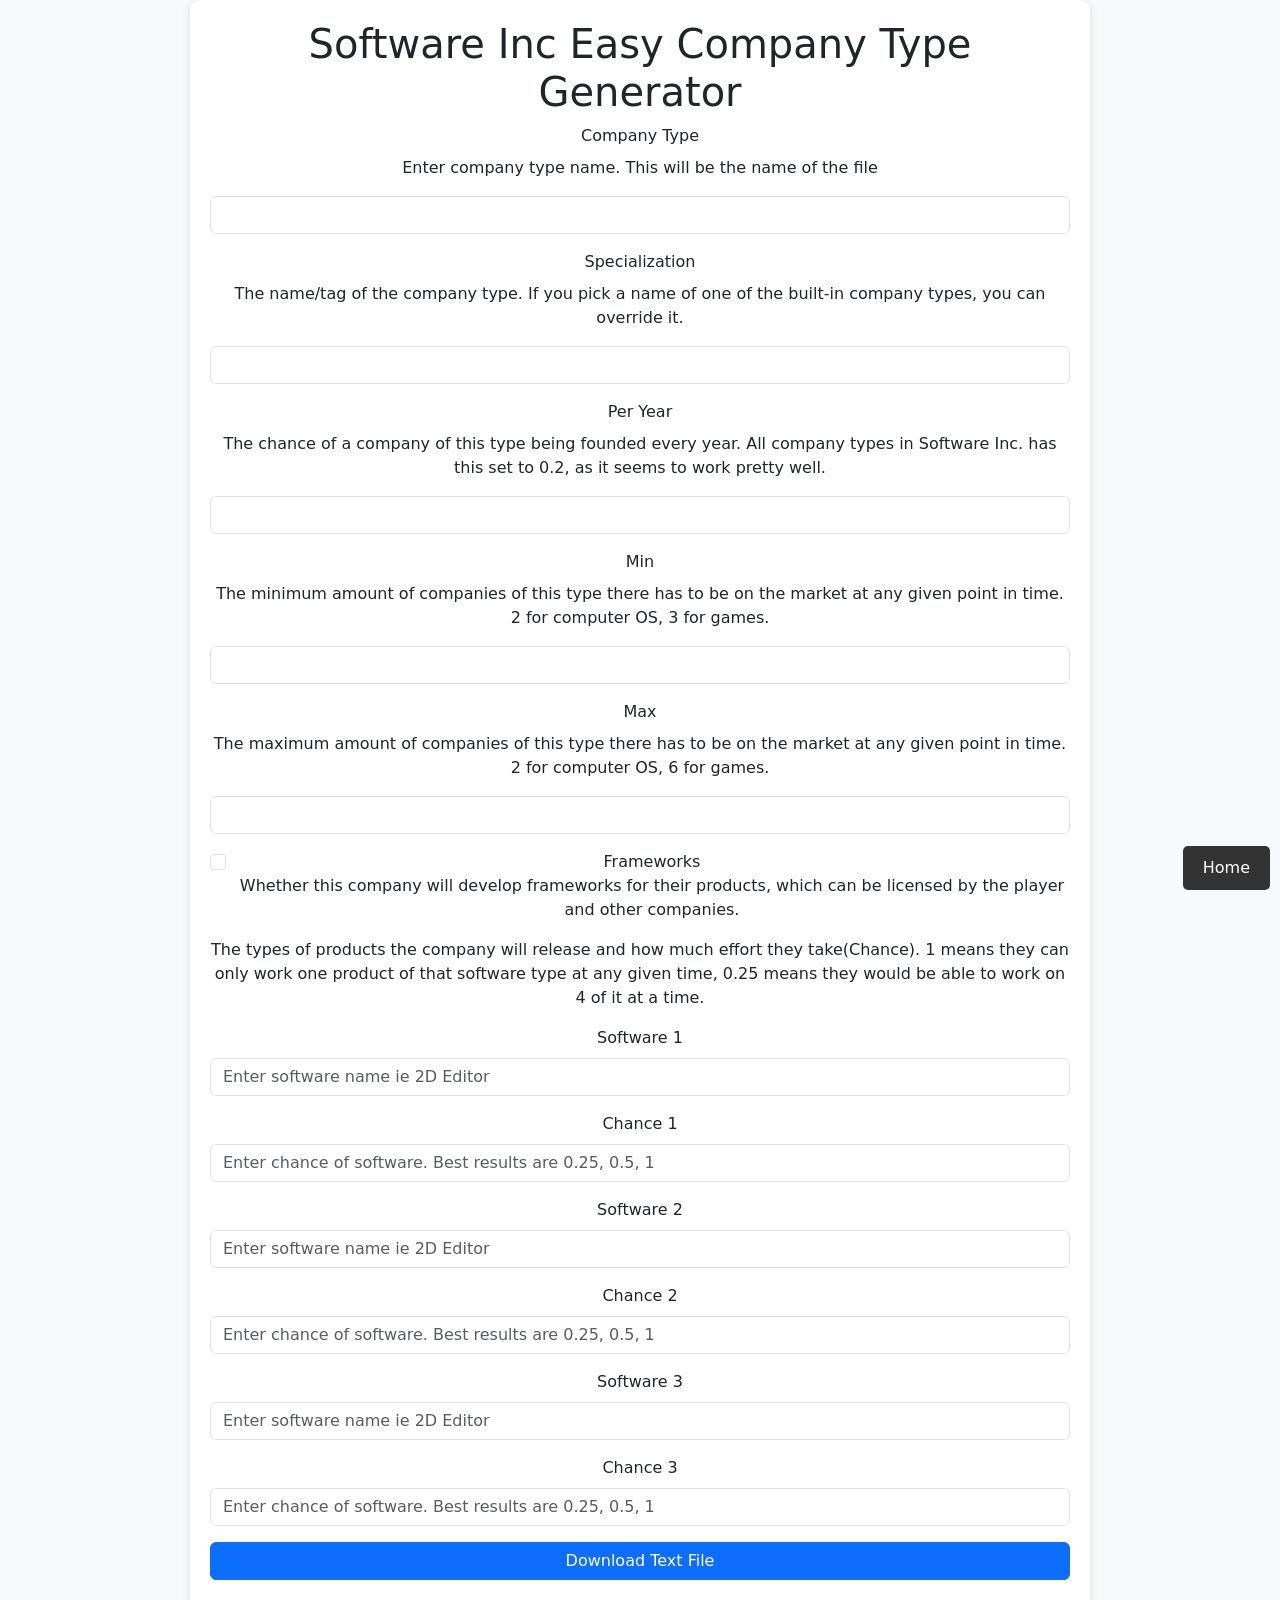
==== app/ui/html/company-type.html @ a55c0981 "restructured project and standardized naming conventions" ====
<html>
<head>
  <title>Text File Generator</title>
  <link href="https://cdn.jsdelivr.net/npm/bootstrap@5.2.3/dist/css/bootstrap.min.css" rel="stylesheet">
  <style>
        body {
            display: flex;
            justify-content: center;
            align-items: center;
            min-height: 100vh;
            background-color: #f8f9fa;
        }

        .container {
            max-width: 900px;
            text-align: center;
            padding: 20px;
            border-radius: 10px;
            background-color: #fff;
            box-shadow: 0 0 10px rgba(0, 0, 0, 0.1);
        }

        .form-control {
            margin-bottom: 15px;
        }

        .btn-primary {
            width: 100%;
        }
		 /* Style for the home button */
        .home-button {
            position: fixed;
            right: 10px; /* Adjust the distance from the right edge */
            bottom: 10px; /* Adjust the distance from the bottom edge */
            background-color: #333;
            color: #fff;
            padding: 10px 20px;
            border-radius: 5px;
            text-decoration: none;
            display: none; /* Initially hidden */
            z-index: 999; /* Ensure it's on top of other elements */
        }

        /* Show the home button when viewport width is past 900px */
        @media (min-width: 900px) {
            .home-button {
                display: block;
            }
        }
    </style>
</head>
<body>
  <div class="container">
    <h1>Software Inc Easy Company Type Generator</h1>
	 <a href="home" class="home-button">Home</a>
    <form id="textFileForm">
      <div class="mb-3">
        <label for="companyType" class="form-label">Company Type</label>
		<p>Enter company type name. This will be the name of the file</p>
        <input type="text" class="form-control" id="companyType" required>
      </div>
      <div class="mb-3">
        <label for="specialization" class="form-label">Specialization</label>
		<p>The name/tag of the company type. If you pick a name of one of the built-in company types, you can override it.</p>
        <input type="text" class="form-control" id="specialization" required>
      </div>
      <div class="mb-3">
        <label for="perYear" class="form-label">Per Year</label>
		<p>The chance of a company of this type being founded every year. All company types in Software Inc. has this set to 0.2, as it seems to work pretty well.</p>
        <input type="number" class="form-control" id="perYear" step="0.01" required>
      </div>
      <div class="mb-3">
        <label for="min" class="form-label">Min</label>
		<p>The minimum amount of companies of this type there has to be on the market at any given point in time. 2 for computer OS, 3 for games.</p>
        <input type="number" class="form-control" id="min" required>
      </div>
      <div class="mb-3">
        <label for="max" class="form-label">Max</label>
		<p>The maximum amount of companies of this type there has to be on the market at any given point in time. 2 for computer OS, 6 for games.</p>
        <input type="number" class="form-control" id="max" required>
      </div>
      <div class="mb-3 form-check">
        <input type="checkbox" class="form-check-input" id="frameworks">
        <label class="form-check-label" for="frameworks">Frameworks</label>
		<p>Whether this company will develop frameworks for their products, which can be licensed by the player and other companies.</p>
      </div>
      <div class="mb-3">
	  <p>The types of products the company will release and how much effort they take(Chance). 1 means they can only work one product of that software type at any given time, 0.25 means they would be able to work on 4 of it at a time.</p>
        <label for="software1" class="form-label">Software 1</label>
        <input type="text" class="form-control" id="software1" placeholder="Enter software name ie 2D Editor" required>
      </div>
      <div class="mb-3">
        <label for="chance1" class="form-label">Chance 1</label>
        <input type="number" class="form-control" id="chance1" step="0.01" placeholder="Enter chance of software. Best results are 0.25, 0.5, 1" required>
      </div>
      <div class="mb-3">
        <label for="software2" class="form-label">Software 2</label>
        <input type="text" class="form-control" id="software2" placeholder="Enter software name ie 2D Editor" required>
      </div>
      <div class="mb-3">
        <label for="chance2" class="form-label">Chance 2</label>
        <input type="number" class="form-control" id="chance2" step="0.01" placeholder="Enter chance of software. Best results are 0.25, 0.5, 1" required>
      </div>
      <div class="mb-3">
        <label for="software3" class="form-label">Software 3</label>
        <input type="text" class="form-control" id="software3" placeholder="Enter software name ie 2D Editor" required>
      </div>
      <div class="mb-3">
        <label for="chance3" class="form-label">Chance 3</label>
        <input type="number" class="form-control" id="chance3" step="0.01" placeholder="Enter chance of software. Best results are 0.25, 0.5, 1" required>
      </div>
      <button type="submit" class="btn btn-primary">Download Text File</button>
    </form>
  </div>

  <script src="https://cdn.jsdelivr.net/npm/bootstrap@5.2.3/dist/js/bootstrap.min.js"></script>
  <script>
    document.getElementById('textFileForm').addEventListener('submit', function(event) {
      event.preventDefault();
      const companyType = document.getElementById('companyType').value;
      const specialization = document.getElementById('specialization').value;
      const perYear = document.getElementById('perYear').value;
      const min = document.getElementById('min').value;
      const max = document.getElementById('max').value;
      const frameworks = document.getElementById('frameworks').checked;
      const software1 = document.getElementById('software1').value;
      const chance1 = document.getElementById('chance1').value;
      const software2 = document.getElementById('software2').value;
      const chance2 = document.getElementById('chance2').value;
      const software3 = document.getElementById('software3').value;
      const chance3 = document.getElementById('chance3').value;

      const textFileContent = `CompanyType
	{
		Specialization		"${specialization}"
		PerYear			${perYear}
		Min			${min}
		Max			${max}
		Frameworks		${frameworks}
		Types
		[
			{
			Software	"${software1}"
			Chance		${chance1}
			},
			{
			Software	"${software2}"
			Chance		${chance2}
			},
			{
			Software	"${software3}"
			Chance		${chance3}
			}
		]
	}`;

      const blob = new Blob([textFileContent], { type: 'text/plain' });
      const url = URL.createObjectURL(blob);
      const downloadLink = document.createElement('a');
      downloadLink.href = url;
      downloadLink.download = `${companyType}.tyd`;
      downloadLink.click();
    });
  </script>
</body>
</html>
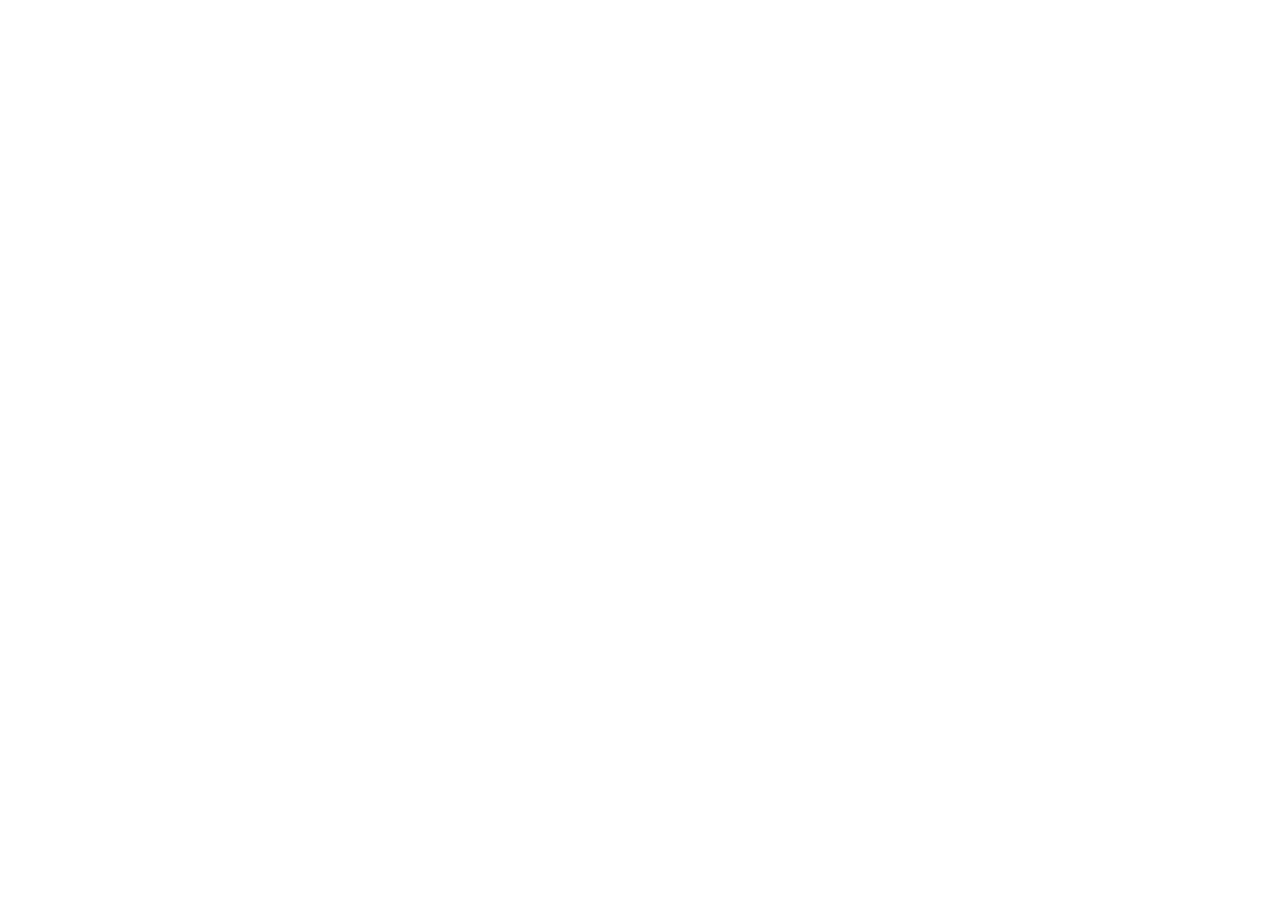
==== commit 78c11de7: "Major rewrite of the company-types page" ====
--- a/app/ui/html/company-type.html
+++ b/app/ui/html/company-type.html
@@ -1,166 +1,163 @@
+<!DOCTYPE html>
 <html>
-<head>
-  <title>Text File Generator</title>
-  <link href="https://cdn.jsdelivr.net/npm/bootstrap@5.2.3/dist/css/bootstrap.min.css" rel="stylesheet">
-  <style>
-        body {
-            display: flex;
-            justify-content: center;
-            align-items: center;
-            min-height: 100vh;
-            background-color: #f8f9fa;
-        }
+  <head>
+    <title>SIMCA - Company Type Creator</title>
+    <link
+      rel="icon"
+      href="/static/images/favicons/favicon.ico"
+      type="image/x-icon"
+    />
+    <link
+      rel="icon"
+      href="/static/images/favicons/favicon-32x32.png"
+      sizes="32x32"
+    />
+    <link
+      rel="icon"
+      href="/static/images/favicons/favicon-16x16.png"
+      sizes="16x16"
+    />
+    <link
+      rel="apple-touch-icon"
+      href="/static/images/favicons/apple-touch-icon.png"
+    />
 
-        .container {
-            max-width: 900px;
-            text-align: center;
-            padding: 20px;
-            border-radius: 10px;
-            background-color: #fff;
-            box-shadow: 0 0 10px rgba(0, 0, 0, 0.1);
-        }
+    <link
+      href="https://cdn.jsdelivr.net/npm/bootstrap@5.2.3/dist/css/bootstrap.min.css"
+      rel="stylesheet"
+    />
+    <script src="https://unpkg.com/htmx.org@2.0.4"></script>
+  </head>
+  <body>
+    <div>
+      <title-navbar
+        title="Company Type Creator"
+        subtitle="Create a Company Type Data Mod for Software Inc."
+        description="Company types are the types of company that the game will simulate. If you don't define company types for your new software types, the software will not be released by the AI."
+      >
+      </title-navbar>
+      <!-- Start - Form -->
+      <form
+        class="mod-form"
+        id="company-type-form"
+        hx-post="/submit/company-type"
+      >
+        <input-line
+          label="Mod-File Name:"
+          placeholder="e.g., WebDevelopment"
+          info-msg="The name of the mod-file, typically the the name of the company type."
+        ></input-line>
+        <input-line
+          label="Company Specialization:"
+          placeholder="e.g., Antivirus"
+          info-msg="The name/tag of the company type. If you pick a name of one of the built-in company types, you can override it."
+        ></input-line>
+        <div class="slider-hstack">
+          <input-range-slider
+            label="Per Year"
+            min="0"
+            max="1.0"
+            default-value="0.2"
+            step="0.01"
+            suffix="/yr"
+            description="The chance of a company of this type being founded every year. All company types in Software Inc. has this set to 0.2, as it seems to work pretty well."
+          ></input-range-slider>
+          <input-range-slider
+            label="Min"
+            min="0"
+            max="20"
+            default-value="3"
+            step="1"
+            suffix="companies"
+            description="The minimum amount of companies of this type there has to be on the market at any given point in time. 2 for computer OS, 3 for games."
+          ></input-range-slider>
+          <input-range-slider
+            label="Max"
+            min="0"
+            max="20"
+            default-value="5"
+            step="1"
+            suffix="companies"
+            description="The chance of a company of this type being founded every year. All company types in Software Inc. has this set to 0.2, as it seems to work pretty well."
+          ></input-range-slider>
+        </div>
 
-        .form-control {
-            margin-bottom: 15px;
-        }
+        <div class="spacer"></div>
+        <simca-table
+          label="Software Types"
+          description="The types of software that this company will produce (e.g., Antivirus, Operating System, etc.) followed by the chance of them being produced."
+          columns='{"Software Type": "string", "Chance": "number"}'
+          entries='[{"Software Type": "", "Chance": 0.0}]'
+        ></simca-table>
+        <toggle-switch
+          label="Force"
+          description="Should this company force a product out immediately when the game starts? (primarily used for OS)"
+          checked="false"
+        ></toggle-switch>
+        <toggle-switch
+          label="Frameworks"
+          description="Whether this company will develop frameworks for their products, which can be licensed by the player and other companies."
+          checked="false"
+        ></toggle-switch>
+        <toggle-switch
+          id="addon-toggle"
+          label="Add-On's"
+          description="Optional list of tables with Software, Addon and Chance records, which is this company's chance of developing the specified hardware add-on of the software type for another company's hardware product. Companies will by default create add-ons for their own products."
+          checked="false"
+        ></toggle-switch>
 
-        .btn-primary {
-            width: 100%;
-        }
-		 /* Style for the home button */
-        .home-button {
-            position: fixed;
-            right: 10px; /* Adjust the distance from the right edge */
-            bottom: 10px; /* Adjust the distance from the bottom edge */
-            background-color: #333;
-            color: #fff;
-            padding: 10px 20px;
-            border-radius: 5px;
-            text-decoration: none;
-            display: none; /* Initially hidden */
-            z-index: 999; /* Ensure it's on top of other elements */
-        }
+        <div id="addon-table-container" class="hidden">
+          <simca-table
+            label="Add-On Software"
+            description="The software, add-ons, and the chance of them being developed."
+            columns='{"Software": "string", "Add-on": "string", "Chance": "number"}'
+            entries='[{"Software": "", "Add-on": "", "Chance": 0.0}]'
+          ></simca-table>
+        </div>
 
-        /* Show the home button when viewport width is past 900px */
-        @media (min-width: 900px) {
-            .home-button {
-                display: block;
-            }
-        }
-    </style>
-</head>
-<body>
-  <div class="container">
-    <h1>Software Inc Easy Company Type Generator</h1>
-	 <a href="home" class="home-button">Home</a>
-    <form id="textFileForm">
-      <div class="mb-3">
-        <label for="companyType" class="form-label">Company Type</label>
-		<p>Enter company type name. This will be the name of the file</p>
-        <input type="text" class="form-control" id="companyType" required>
-      </div>
-      <div class="mb-3">
-        <label for="specialization" class="form-label">Specialization</label>
-		<p>The name/tag of the company type. If you pick a name of one of the built-in company types, you can override it.</p>
-        <input type="text" class="form-control" id="specialization" required>
-      </div>
-      <div class="mb-3">
-        <label for="perYear" class="form-label">Per Year</label>
-		<p>The chance of a company of this type being founded every year. All company types in Software Inc. has this set to 0.2, as it seems to work pretty well.</p>
-        <input type="number" class="form-control" id="perYear" step="0.01" required>
-      </div>
-      <div class="mb-3">
-        <label for="min" class="form-label">Min</label>
-		<p>The minimum amount of companies of this type there has to be on the market at any given point in time. 2 for computer OS, 3 for games.</p>
-        <input type="number" class="form-control" id="min" required>
-      </div>
-      <div class="mb-3">
-        <label for="max" class="form-label">Max</label>
-		<p>The maximum amount of companies of this type there has to be on the market at any given point in time. 2 for computer OS, 6 for games.</p>
-        <input type="number" class="form-control" id="max" required>
-      </div>
-      <div class="mb-3 form-check">
-        <input type="checkbox" class="form-check-input" id="frameworks">
-        <label class="form-check-label" for="frameworks">Frameworks</label>
-		<p>Whether this company will develop frameworks for their products, which can be licensed by the player and other companies.</p>
-      </div>
-      <div class="mb-3">
-	  <p>The types of products the company will release and how much effort they take(Chance). 1 means they can only work one product of that software type at any given time, 0.25 means they would be able to work on 4 of it at a time.</p>
-        <label for="software1" class="form-label">Software 1</label>
-        <input type="text" class="form-control" id="software1" placeholder="Enter software name ie 2D Editor" required>
-      </div>
-      <div class="mb-3">
-        <label for="chance1" class="form-label">Chance 1</label>
-        <input type="number" class="form-control" id="chance1" step="0.01" placeholder="Enter chance of software. Best results are 0.25, 0.5, 1" required>
-      </div>
-      <div class="mb-3">
-        <label for="software2" class="form-label">Software 2</label>
-        <input type="text" class="form-control" id="software2" placeholder="Enter software name ie 2D Editor" required>
-      </div>
-      <div class="mb-3">
-        <label for="chance2" class="form-label">Chance 2</label>
-        <input type="number" class="form-control" id="chance2" step="0.01" placeholder="Enter chance of software. Best results are 0.25, 0.5, 1" required>
-      </div>
-      <div class="mb-3">
-        <label for="software3" class="form-label">Software 3</label>
-        <input type="text" class="form-control" id="software3" placeholder="Enter software name ie 2D Editor" required>
-      </div>
-      <div class="mb-3">
-        <label for="chance3" class="form-label">Chance 3</label>
-        <input type="number" class="form-control" id="chance3" step="0.01" placeholder="Enter chance of software. Best results are 0.25, 0.5, 1" required>
-      </div>
-      <button type="submit" class="btn btn-primary">Download Text File</button>
-    </form>
-  </div>
+        <style>
+          #addon-table-container {
+            opacity: 0;
+            max-height: 0;
+            overflow: hidden;
+            transition: opacity 0.4s ease, max-height 0.4s ease;
+          }
 
-  <script src="https://cdn.jsdelivr.net/npm/bootstrap@5.2.3/dist/js/bootstrap.min.js"></script>
-  <script>
-    document.getElementById('textFileForm').addEventListener('submit', function(event) {
-      event.preventDefault();
-      const companyType = document.getElementById('companyType').value;
-      const specialization = document.getElementById('specialization').value;
-      const perYear = document.getElementById('perYear').value;
-      const min = document.getElementById('min').value;
-      const max = document.getElementById('max').value;
-      const frameworks = document.getElementById('frameworks').checked;
-      const software1 = document.getElementById('software1').value;
-      const chance1 = document.getElementById('chance1').value;
-      const software2 = document.getElementById('software2').value;
-      const chance2 = document.getElementById('chance2').value;
-      const software3 = document.getElementById('software3').value;
-      const chance3 = document.getElementById('chance3').value;
+          #addon-table-container.visible {
+            opacity: 1;
+            max-height: 500px; /* Adjust as needed */
+          }
+        </style>
 
-      const textFileContent = `CompanyType
-	{
-		Specialization		"${specialization}"
-		PerYear			${perYear}
-		Min			${min}
-		Max			${max}
-		Frameworks		${frameworks}
-		Types
-		[
-			{
-			Software	"${software1}"
-			Chance		${chance1}
-			},
-			{
-			Software	"${software2}"
-			Chance		${chance2}
-			},
-			{
-			Software	"${software3}"
-			Chance		${chance3}
-			}
-		]
-	}`;
+        <script>
+          document.addEventListener("DOMContentLoaded", function () {
+            const addonToggle = document.getElementById("addon-toggle");
+            const addonTableContainer = document.getElementById(
+              "addon-table-container"
+            );
 
-      const blob = new Blob([textFileContent], { type: 'text/plain' });
-      const url = URL.createObjectURL(blob);
-      const downloadLink = document.createElement('a');
-      downloadLink.href = url;
-      downloadLink.download = `${companyType}.tyd`;
-      downloadLink.click();
-    });
-  </script>
-</body>
+            addonToggle.addEventListener("toggle", function (event) {
+              if (event.detail.checked) {
+                addonTableContainer.classList.add("visible");
+              } else {
+                addonTableContainer.classList.remove("visible");
+              }
+            });
+          });
+        </script>
+        <!-- To-Do: Add Export buttons-->
+        <dropdown-select
+          label="Name Generator"
+          description="Select a name generator for your company type."
+          api-endpoint="/api/v1/name-generators"
+        >
+        </dropdown-select>
+        <icon-btn icon="static/images/Plus.png" info-msg="Create a new name generator." hx-get="/name-generator" hx-target="#result"></icon-btn>
+
+        <div class="spacer"></div>
+      </form>
+    </div>
+    <script src="static/javascript/components.js"></script>
+    <link rel="stylesheet" href="static/css/style.css" />
+  </body>
 </html>
